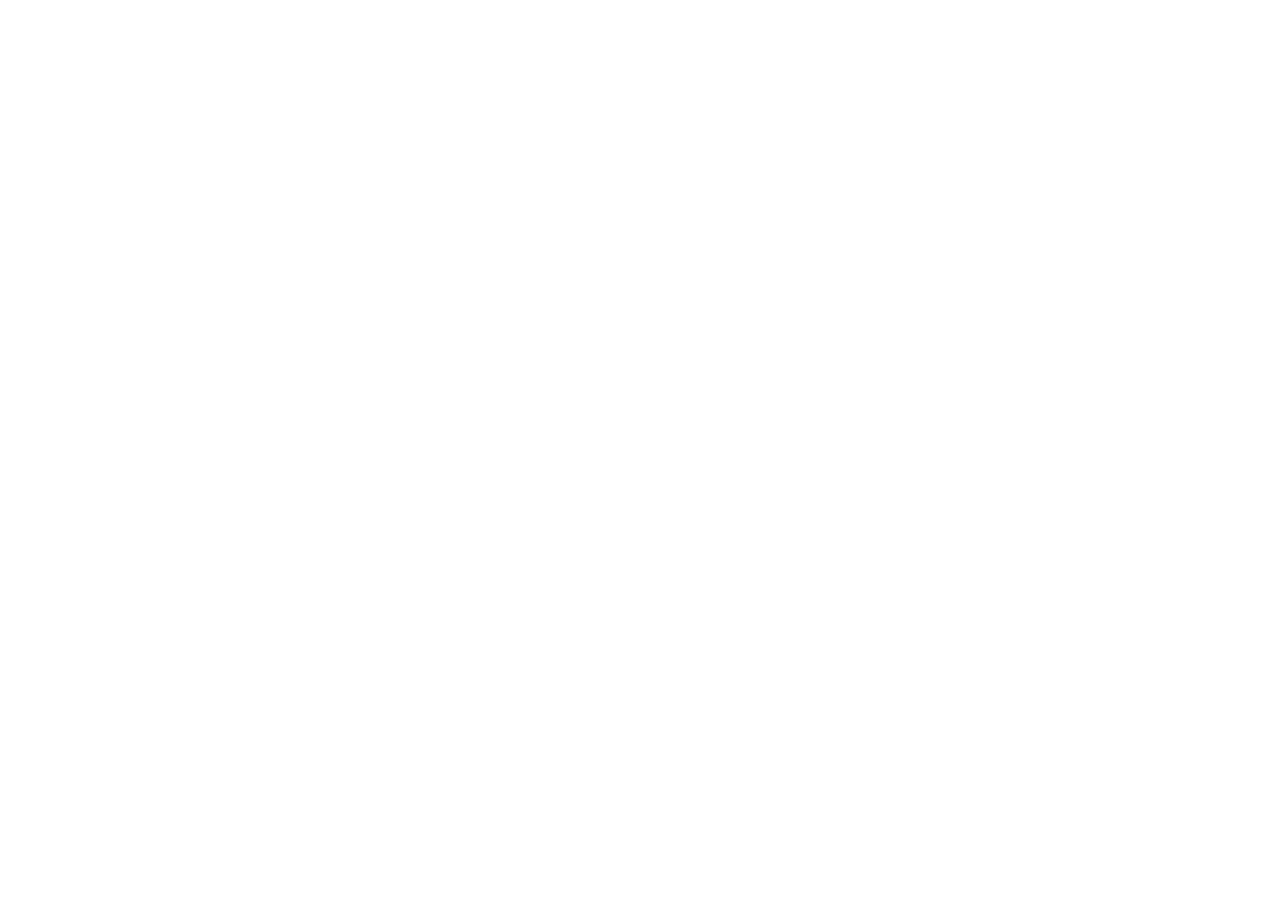
==== Home_Categorias/Categorias/cuentosIndex.html @ 1ffbf459 "Creacion del Esqueleto de la Categoria Cuentos" ====
<!DOCTYPE html>
<html lang="en">
<head>
    <meta charset="UTF-8">
    <meta http-equiv="X-UA-Compatible" content="IE=edge">
    <meta name="viewport" content="width=device-width, initial-scale=1.0">
    <title>Document</title>
</head>
<body>
    
</body>
</html>
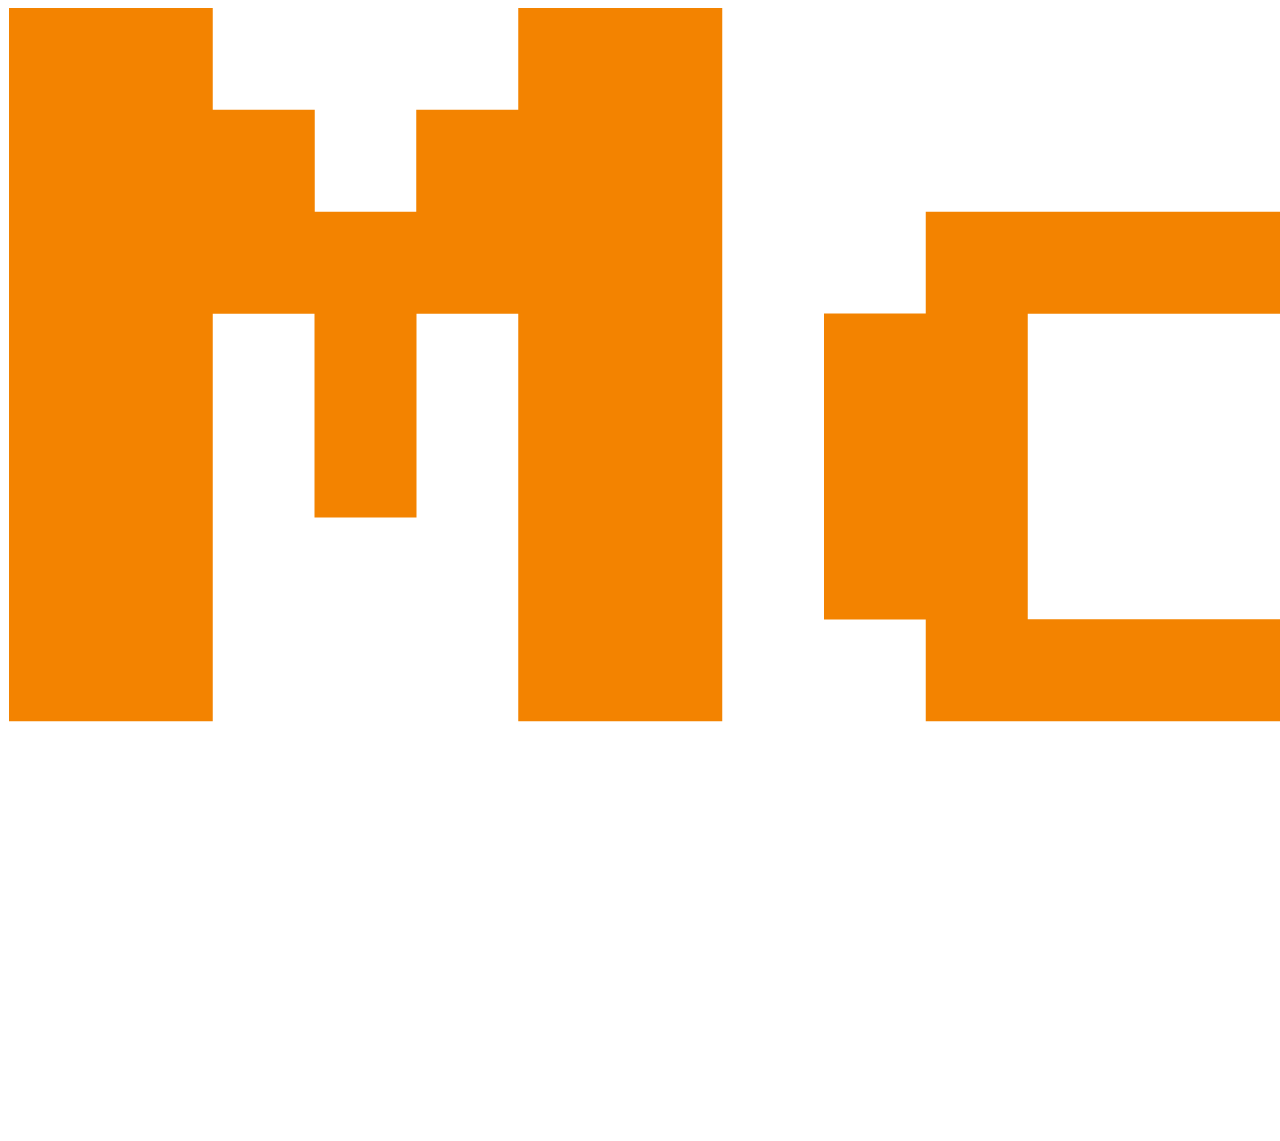
==== commit 7b7cb56a: "Creacion del Encabezado(Header) para toda las categorias" ====
--- a/Home_Categorias/Categorias/cuentosIndex.html
+++ b/Home_Categorias/Categorias/cuentosIndex.html
@@ -4,9 +4,15 @@
     <meta charset="UTF-8">
     <meta http-equiv="X-UA-Compatible" content="IE=edge">
     <meta name="viewport" content="width=device-width, initial-scale=1.0">
-    <title>Document</title>
+    <link rel="stylesheet" href="./css/style_cuentos.css">
+    <link rel="shortcut icon" href="../Categorias/img/codificacion.png" type="image/x-icon">
+    <title>Cuentos_ModerNic</title>
 </head>
 <body>
-    
+    <section>
+        <header class="box_header">
+            <a href="../categoriaIndex.html"><img src="../Categorias/img/Logo2@360x.png" alt="imgLogo1" class="imgLogo"></a>
+        </header>
+    </section>
 </body>
 </html>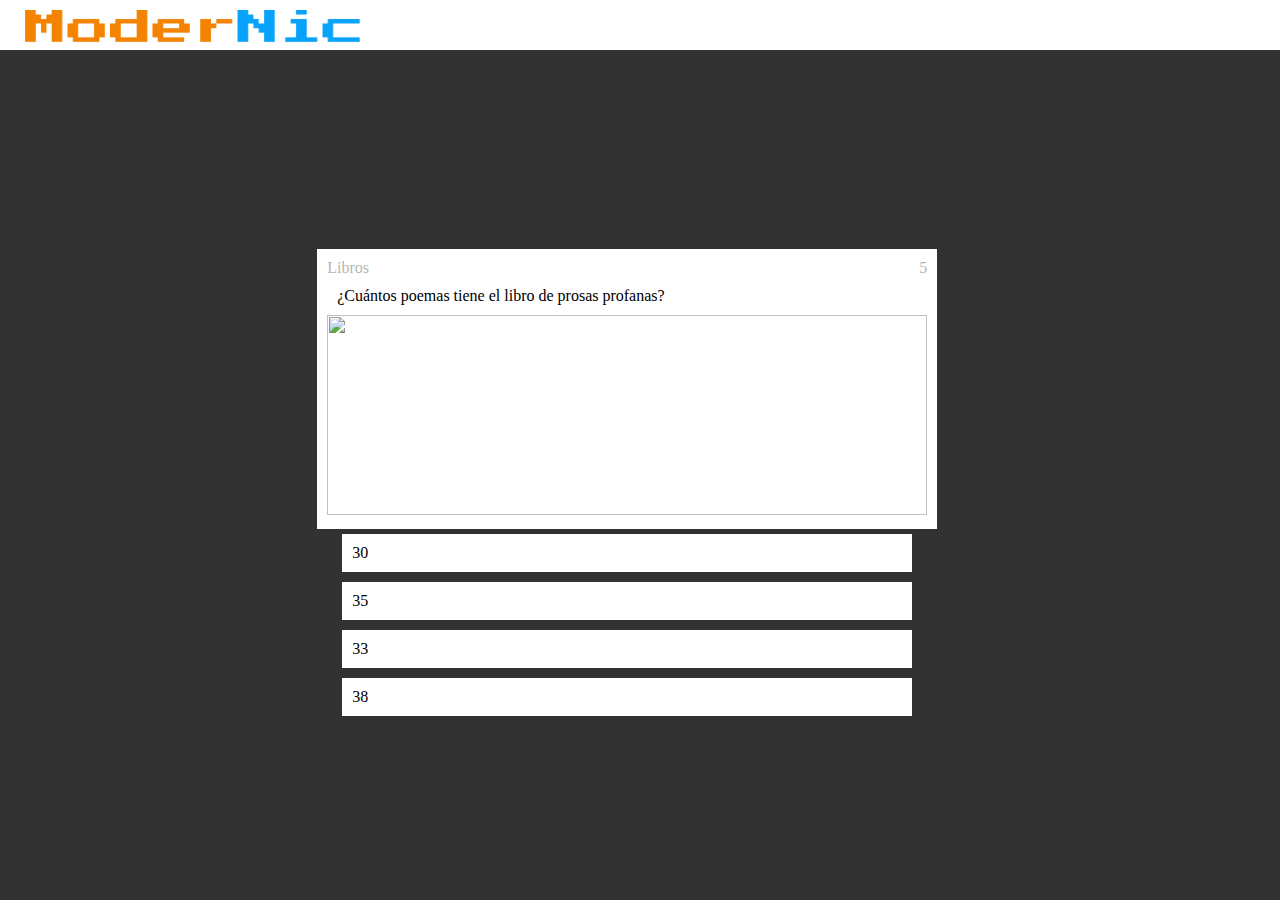
==== commit ac561d91: "Creando Base de Preguntas de Cuentos" ====
--- a/Home_Categorias/Categorias/cuentosIndex.html
+++ b/Home_Categorias/Categorias/cuentosIndex.html
@@ -13,6 +13,25 @@
         <header class="box_header">
             <a href="../categoriaIndex.html"><img src="../Categorias/img/Logo2@360x.png" alt="imgLogo1" class="imgLogo"></a>
         </header>
+
+        <div class="contenedor">
+    
+            <div class="puntaje" id="puntaje"></div>
+            <div class="encabezado">
+              <div class="categoria" id="categoria">
+              </div>
+              <div class="numero" id="numero"></div>
+              <div class="pregunta" id="pregunta">
+              </div>
+              <img src="#" class="imagen" id="imagen">
+            </div>
+            <div class="btn" id="btn1" onclick="oprimir_btn(0)"></div>
+            <div class="btn" id="btn2" onclick="oprimir_btn(1)"></div>
+            <div class="btn" id="btn3" onclick="oprimir_btn(2)"></div>
+            <div class="btn" id="btn4" onclick="oprimir_btn(3)"></div>
+            
+            <script src="index_escritores.js"></script>
+        </div>
     </section>
 </body>
 </html>--- a/Home_Categorias/Categorias/css/style_cuentos.css
+++ b/Home_Categorias/Categorias/css/style_cuentos.css
@@ -0,0 +1,93 @@
+@import url("https://fonts.googleapis.com/css2?family=Press+Start+2P&display=swap");
+
+* {
+  margin: 0;
+  padding: 0;
+}
+
+body {
+  min-height: 100vh;
+}
+
+section {
+  position: relative;
+  width: 100%;
+  height: 100vh;
+  background: #323232;
+  display: flex;
+  flex-direction: column;
+  overflow: hidden;
+}
+
+.box_header {
+  position: relative;
+  background: #fff;
+  display: flex;
+  height: 50px;
+}
+
+.imgLogo {
+  position: relative;
+  width: 340px;
+  height: 50px;
+  left: 25px;
+  top: 10px;
+}
+
+.contenedor {
+  width: 98vw;
+  height: 97vh;
+  display: inline-flex;
+  flex-direction: column;
+  justify-content: center;
+  align-items: center;
+}
+
+.encabezado {
+  position: relative;
+  background: white;
+  min-width: 300px;
+  width: 70%;
+  max-width: 600px;
+  padding: 10px;
+}
+
+.categoria {
+  opacity: 0.3;
+  text-align: left;
+}
+
+.pregunta {
+  padding: 10px;
+}
+
+.imagen {
+  object-fit: cover;
+  height: 0px;
+  width: 0px;
+}
+
+.btn {
+  background: white;
+  width: 60%;
+  max-width: 550px;
+  padding: 10px;
+  margin: 5px;
+  cursor: pointer;
+}
+
+.btn:hover {
+  transform: scale(1.05);
+}
+
+.numero {
+  position: absolute;
+  opacity: 0.3;
+  top: 10px;
+  right: 10px;
+}
+
+.puntaje {
+  padding: 10px;
+  color: white;
+}
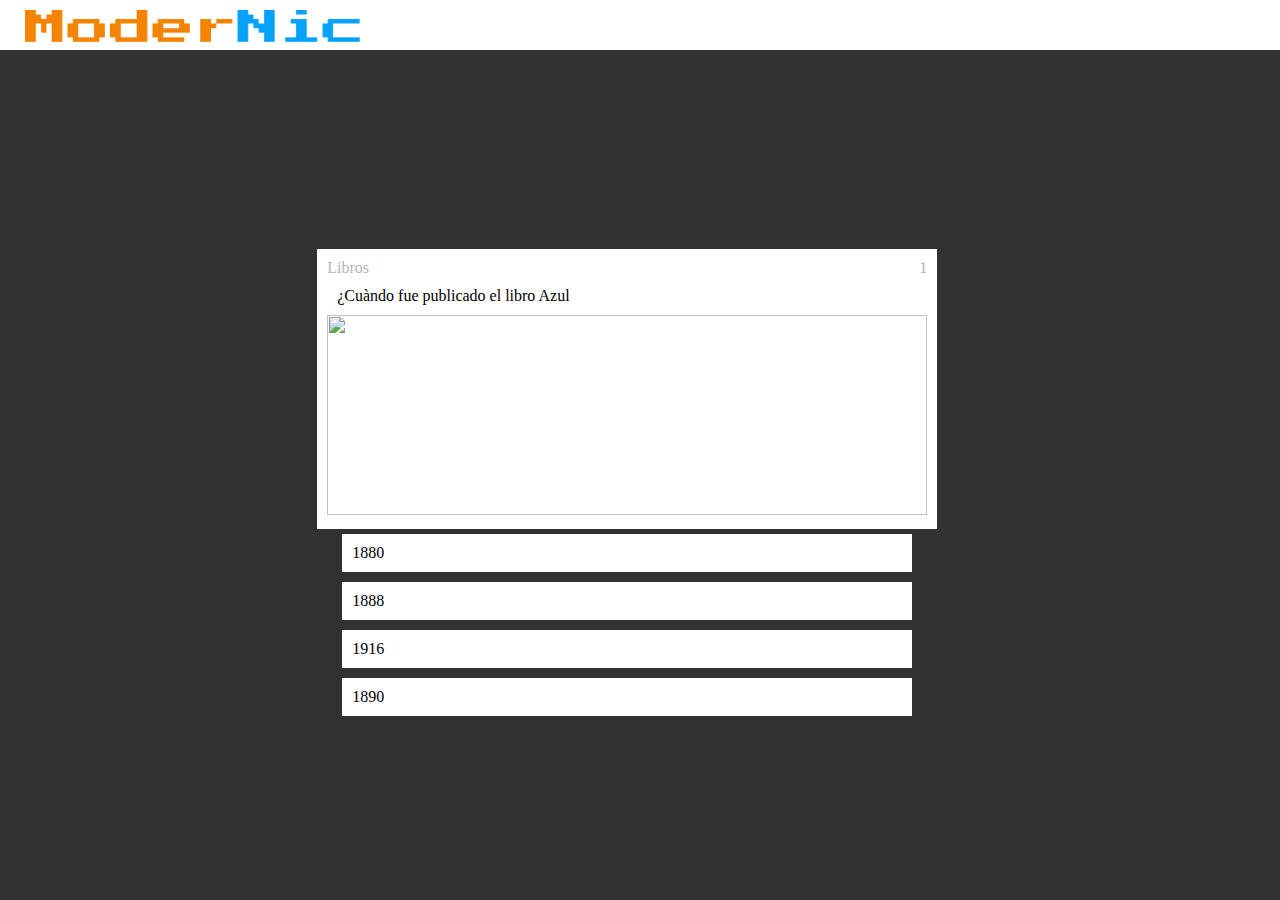
==== commit 6faa7653: "Modificaciones a las Categorias y Base de Preguntas de Escritores" ====
--- a/Home_Categorias/Categorias/cuentosIndex.html
+++ b/Home_Categorias/Categorias/cuentosIndex.html
@@ -30,7 +30,7 @@
             <div class="btn" id="btn3" onclick="oprimir_btn(2)"></div>
             <div class="btn" id="btn4" onclick="oprimir_btn(3)"></div>
             
-            <script src="index_escritores.js"></script>
+            <script src="index_cuentos.js"></script>
         </div>
     </section>
 </body>
